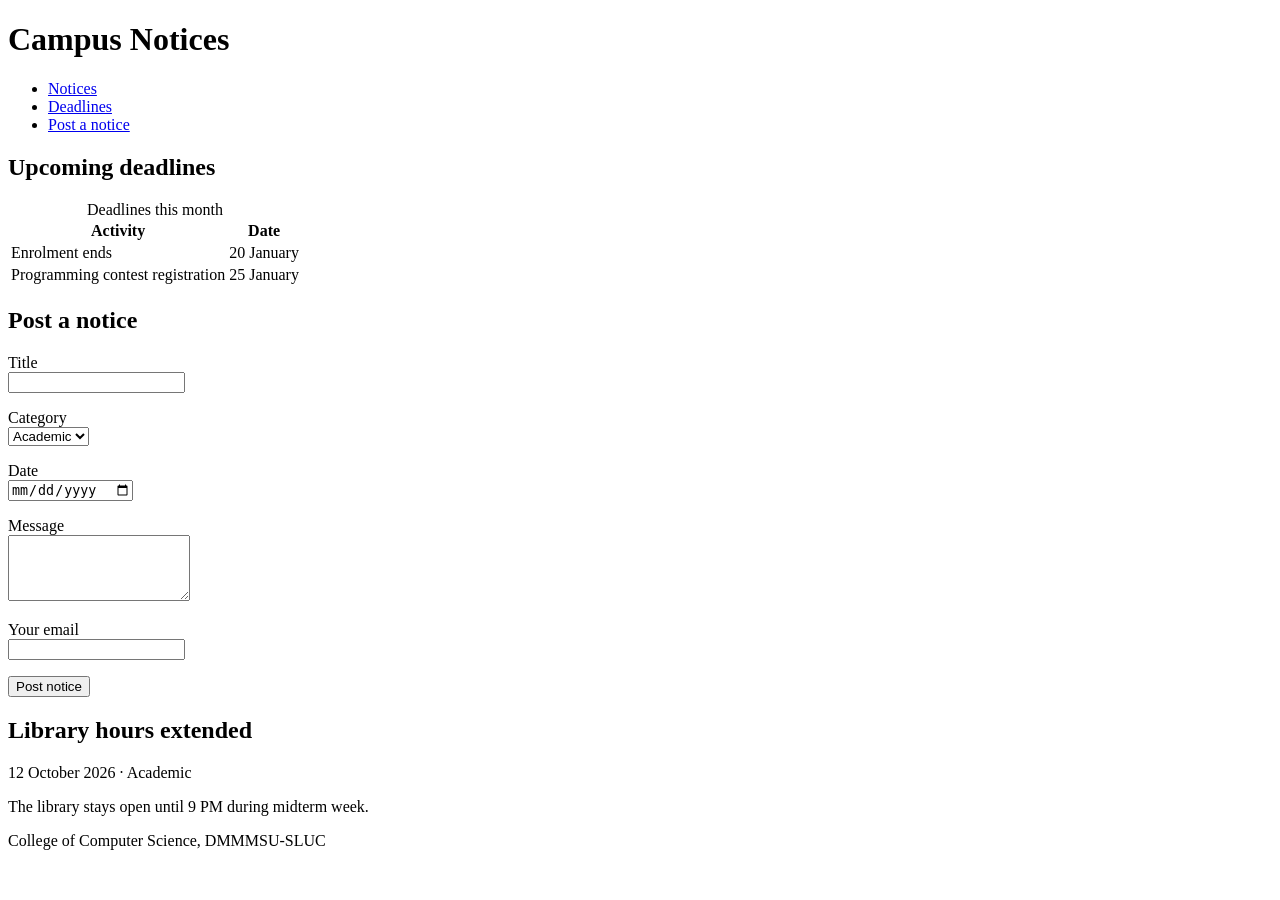
==== CampusNotices/index.html @ 354e5c42 "I commit my first project" ====
<!doctype html>
<html lang="en">
  <head>
    <meta charset="utf-8" />
    <meta name="viewport" content="width=device-width, initial-scale=1" />
    <title>Campus Notices</title>
  </head>
  <body>
    <header>
      <h1>Campus Notices</h1>
      <nav aria-label="Main">
        <ul>
          <li><a href="#notices">Notices</a></li>
          <li><a href="#deadlines">Deadlines</a></li>
          <li><a href="#submit">Post a notice</a></li>
        </ul>
      </nav>

      <section id="deadlines">
        <h2>Upcoming deadlines</h2>
        <table>
          <caption>
            Deadlines this month
          </caption>
          <thead>
            <tr>
              <th scope="col">Activity</th>
              <th scope="col">Date</th>
            </tr>
          </thead>
          <tbody>
            <tr>
              <td>Enrolment ends</td>
              <td>20 January</td>
            </tr>
            <tr>
              <td>Programming contest registration</td>
              <td>25 January</td>
            </tr>
          </tbody>
        </table>
        <section id="submit">
          <h2>Post a notice</h2>
          <form action="#" method="post">
            <p>
              <label for="title">Title</label><br />
              <input
                type="text"
                id="title"
                name="title"
                required
                maxlength="100"
              />
            </p>
            <p>
              <label for="category">Category</label><br />
              <select id="category" name="category">
                <option value="academic">Academic</option>
                <option value="event">Event</option>
                <option value="general">General</option>
              </select>
            </p>
            <p>
              <label for="date">Date</label><br />
              <input type="date" id="date" name="date" />
            </p>
            <p>
              <label for="message">Message</label><br />
              <textarea
                id="message"
                name="message"
                rows="4"
                required
              ></textarea>
            </p>
            <p>
              <label for="email">Your email</label><br />
              <input type="email" id="email" name="email" required />
            </p>
            <button type="submit">Post notice</button>
          </form>
        </section>
      </section>
    </header>
    <main>
      <article class="notice">
        <h2>Library hours extended</h2>
        <p class="meta">
          <time datetime="2026-10-12">12 October 2026</time> ·
          <span class="tag">Academic</span>
        </p>
        <p>The library stays open until 9 PM during midterm week.</p>
      </article>
    </main>
    <footer>
      <p>College of Computer Science, DMMMSU-SLUC</p>
    </footer>
  </body>
</html>
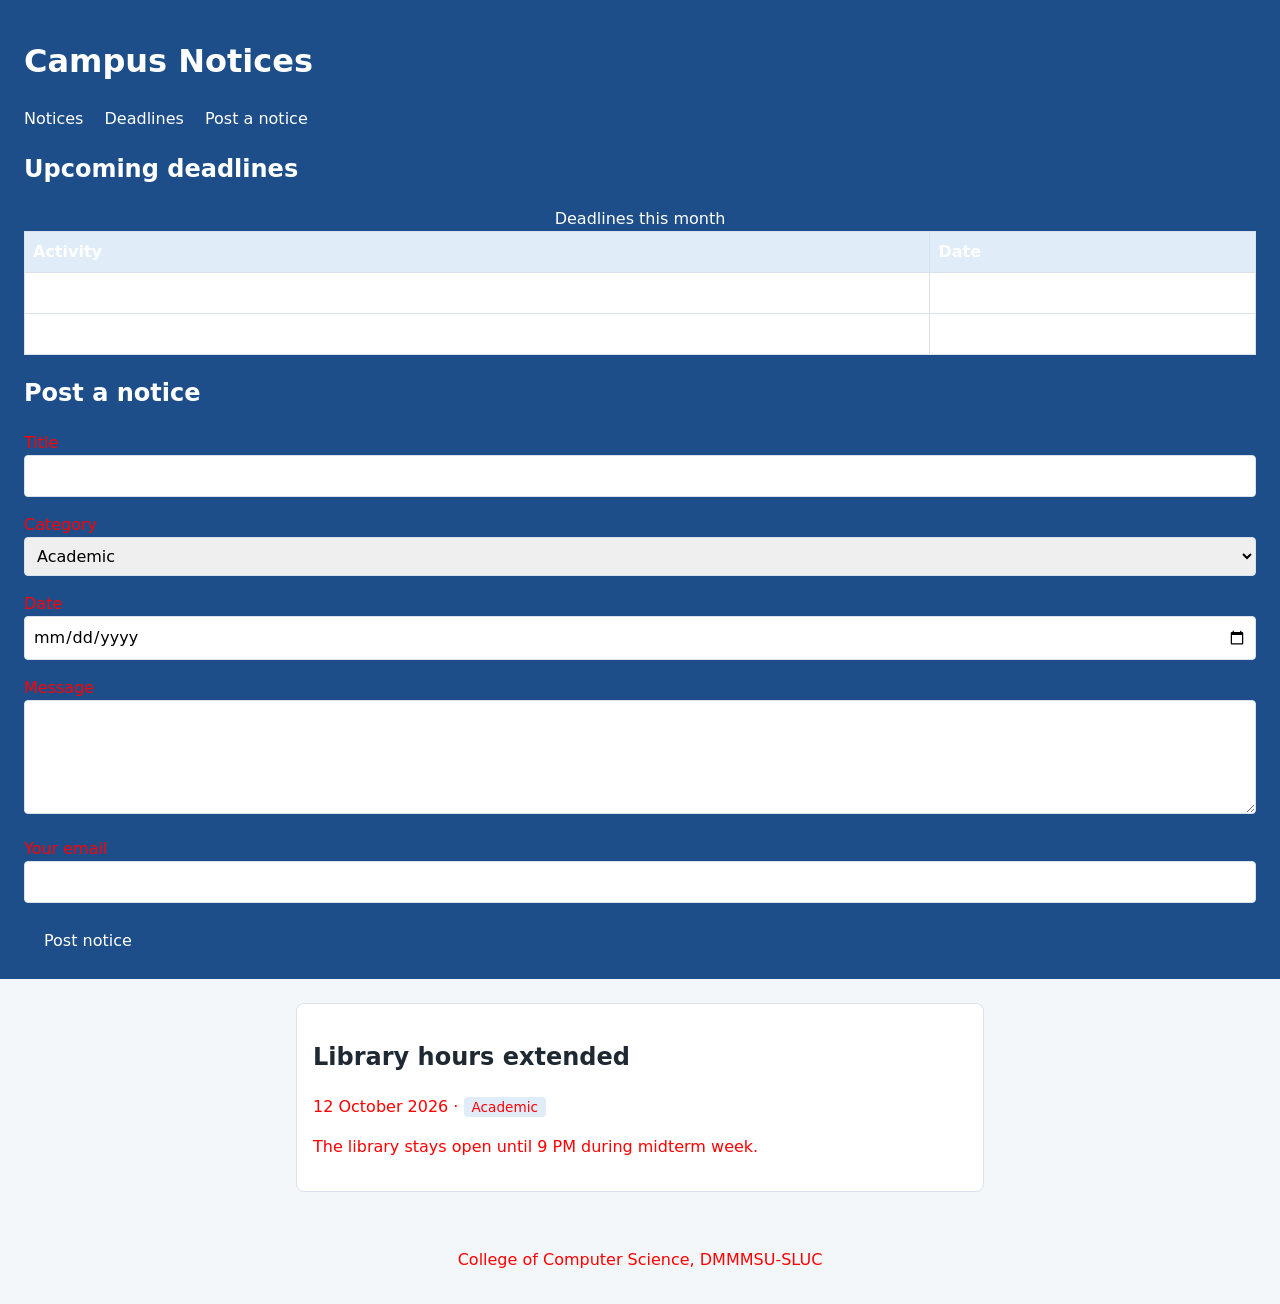
==== commit 073351fc: "Add external stylesheet with variables" ====
--- a/CampusNotices/index.html
+++ b/CampusNotices/index.html
@@ -3,6 +3,7 @@
   <head>
     <meta charset="utf-8" />
     <meta name="viewport" content="width=device-width, initial-scale=1" />
+    <link rel="stylesheet" href="styles.css" />
     <title>Campus Notices</title>
   </head>
   <body>
--- a/CampusNotices/styles.css
+++ b/CampusNotices/styles.css
@@ -0,0 +1,118 @@
+:root {
+  --brand: #1d4e89;
+  --brand-soft: #e0ecf8;
+  --surface: #ffffff;
+  --page: #f4f7fa;
+  --text: #1f2933;
+  --border: #d9e2ec;
+  --radius: 8px;
+}
+
+* {
+  box-sizing: border-box;
+}
+
+body {
+  font-family: system-ui, sans-serif;
+  font-size: 1rem;
+  line-height: 1.5;
+  margin: 0;
+  background: var(--page);
+  color: var(--text);
+}
+
+header {
+  background: var(--brand);
+  color: white;
+  padding: 16px 24px;
+}
+
+main {
+  max-width: 720px;
+  margin: 24px auto;
+  padding: 0 16px;
+}
+
+.notice {
+  background: var(--surface);
+  border: 1px solid var(--border);
+  border-radius: var(--radius);
+  padding: 16px;
+  margin-bottom: 16px;
+}
+
+.tag {
+  background: var(--brand-soft);
+  border-radius: 4px;
+  padding: 2px 8px;
+  font-size: 0.85rem;
+}
+
+footer {
+  text-align: center;
+  padding: 16px;
+}
+
+nav ul {
+  list-style: none;
+  margin: 0;
+  padding: 0;
+}
+nav li {
+  display: inline-block;
+  margin-right: 16px;
+}
+nav a {
+  color: white;
+  text-decoration: none;
+}
+nav a:hover {
+  text-decoration: underline;
+}
+
+table {
+  border-collapse: collapse;
+  width: 100%;
+  background: var(--surface);
+}
+th,
+td {
+  border: 1px solid var(--border);
+  padding: 8px;
+  text-align: left;
+}
+th {
+  background: var(--brand-soft);
+}
+
+input,
+select,
+textarea {
+  width: 100%;
+  padding: 8px;
+  border: 1px solid var(--border);
+  border-radius: 4px;
+  font: inherit;
+}
+input:focus,
+select:focus,
+textarea:focus {
+  outline: 3px solid var(--brand);
+}
+
+button {
+  background: var(--brand);
+  color: white;
+  border: 0;
+  border-radius: var(--radius);
+  padding: 10px 20px;
+  font: inherit;
+  cursor: pointer;
+}
+button:hover {
+  background: #163b69;
+}
+
+p {
+  color: red;
+}
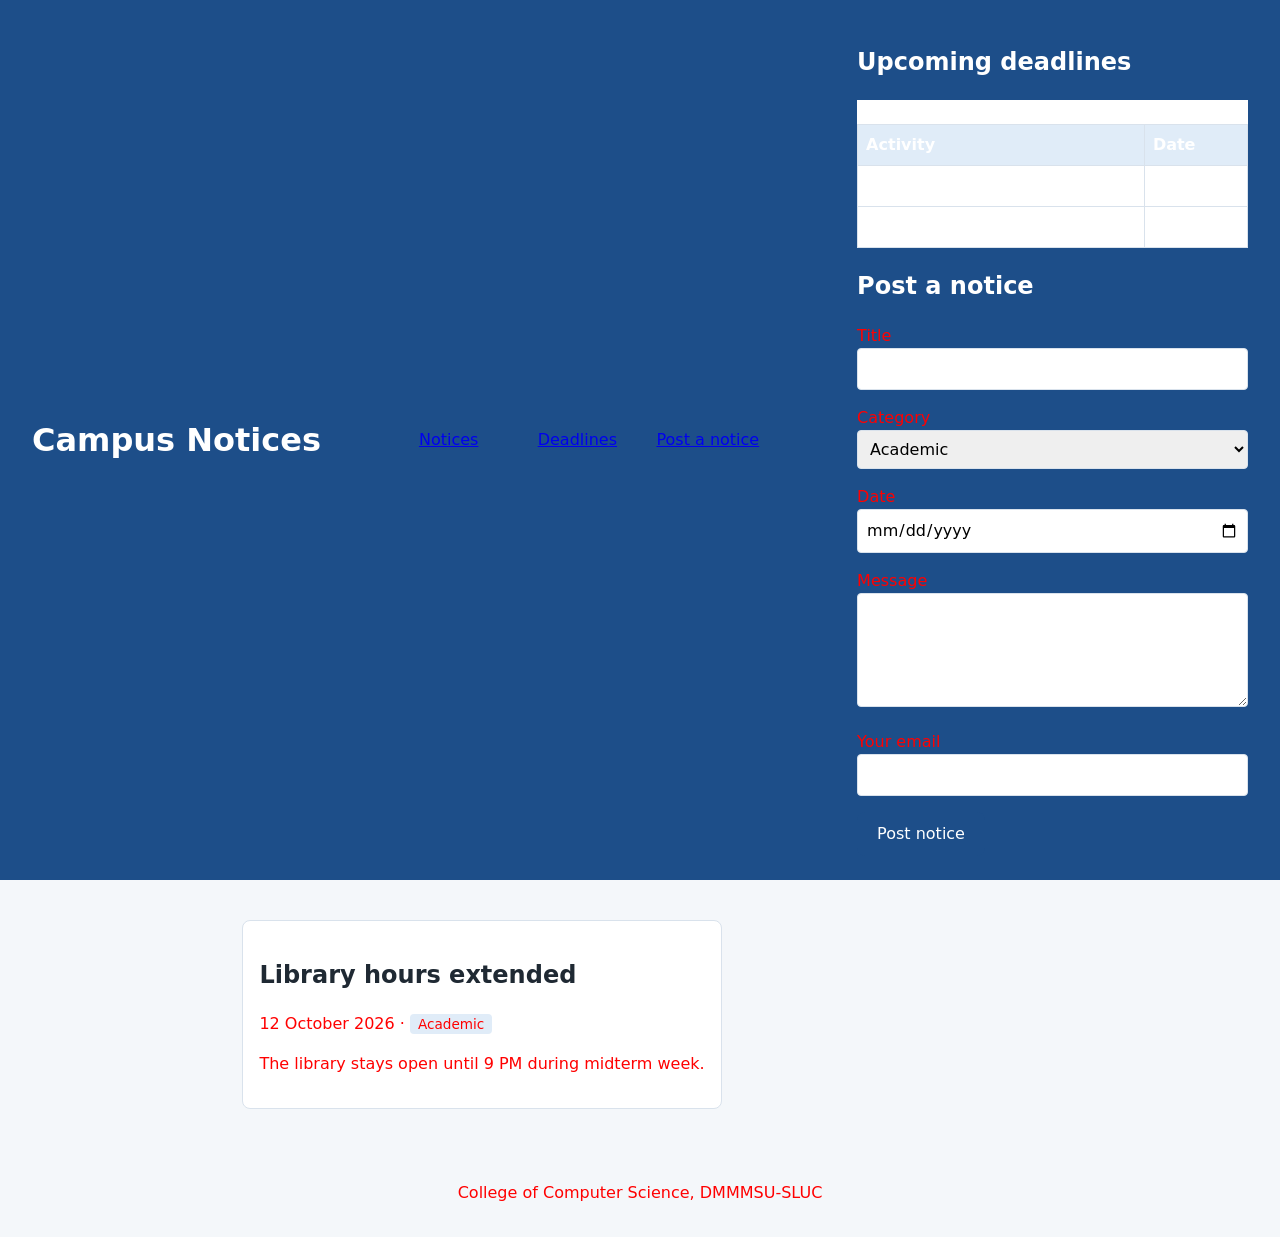
==== commit c8ba88c7: "Make the Campus Notices Board responsive with Flexbox and Grid" ====
--- a/CampusNotices/index.html
+++ b/CampusNotices/index.html
@@ -11,9 +11,11 @@
       <h1>Campus Notices</h1>
       <nav aria-label="Main">
         <ul>
-          <li><a href="#notices">Notices</a></li>
-          <li><a href="#deadlines">Deadlines</a></li>
-          <li><a href="#submit">Post a notice</a></li>
+          <div class="notices">
+            <li><a href="#notices">Notices</a></li>
+            <li><a href="#deadlines">Deadlines</a></li>
+            <li><a href="#submit">Post a notice</a></li>
+          </div>
         </ul>
       </nav>
 
--- a/CampusNotices/styles.css
+++ b/CampusNotices/styles.css
@@ -53,21 +53,21 @@
   padding: 16px;
 }
 
+header {
+  display: flex;
+  flex-wrap: wrap;
+  align-items: center;
+  justify-content: space-between;
+  gap: 8px 24px;
+}
+
 nav ul {
+  display: flex;
+  flex-wrap: wrap;
+  gap: 8px 16px;
   list-style: none;
   margin: 0;
   padding: 0;
-}
-nav li {
-  display: inline-block;
-  margin-right: 16px;
-}
-nav a {
-  color: white;
-  text-decoration: none;
-}
-nav a:hover {
-  text-decoration: underline;
 }
 
 table {
@@ -116,3 +116,70 @@
 p {
   color: red;
 }
+
+img {
+  max-width: 100%;
+  height: auto;
+}
+table {
+  display: block;
+  overflow-x: auto;
+}
+
+main {
+  max-width: 1100px;
+  margin: 24px auto;
+  padding: 0 16px;
+}
+
+.notices {
+  display: grid;
+  gap: 16px;
+  grid-template-columns: 1fr; /* phone: one column */
+}
+
+.notice {
+  margin-bottom: 0;
+} /* the grid gap now handles the spacing */
+
+@media (min-width: 600px) {
+  .notices {
+    grid-template-columns: repeat(2, 1fr);
+  }
+}
+
+@media (min-width: 960px) {
+  .notices {
+    grid-template-columns: repeat(3, 1fr);
+  }
+  header {
+    padding: 24px 32px;
+  }
+}
+
+body {
+  display: grid;
+  gap: 16px;
+}
+
+@media (min-width: 960px) {
+  body {
+    grid-template-columns: 1fr 300px;
+    grid-template-areas:
+      "header header"
+      "main   aside"
+      "footer footer";
+  }
+  header {
+    grid-area: header;
+  }
+  main {
+    grid-area: main;
+  }
+  aside {
+    grid-area: aside;
+  }
+  footer {
+    grid-area: footer;
+  }
+}
